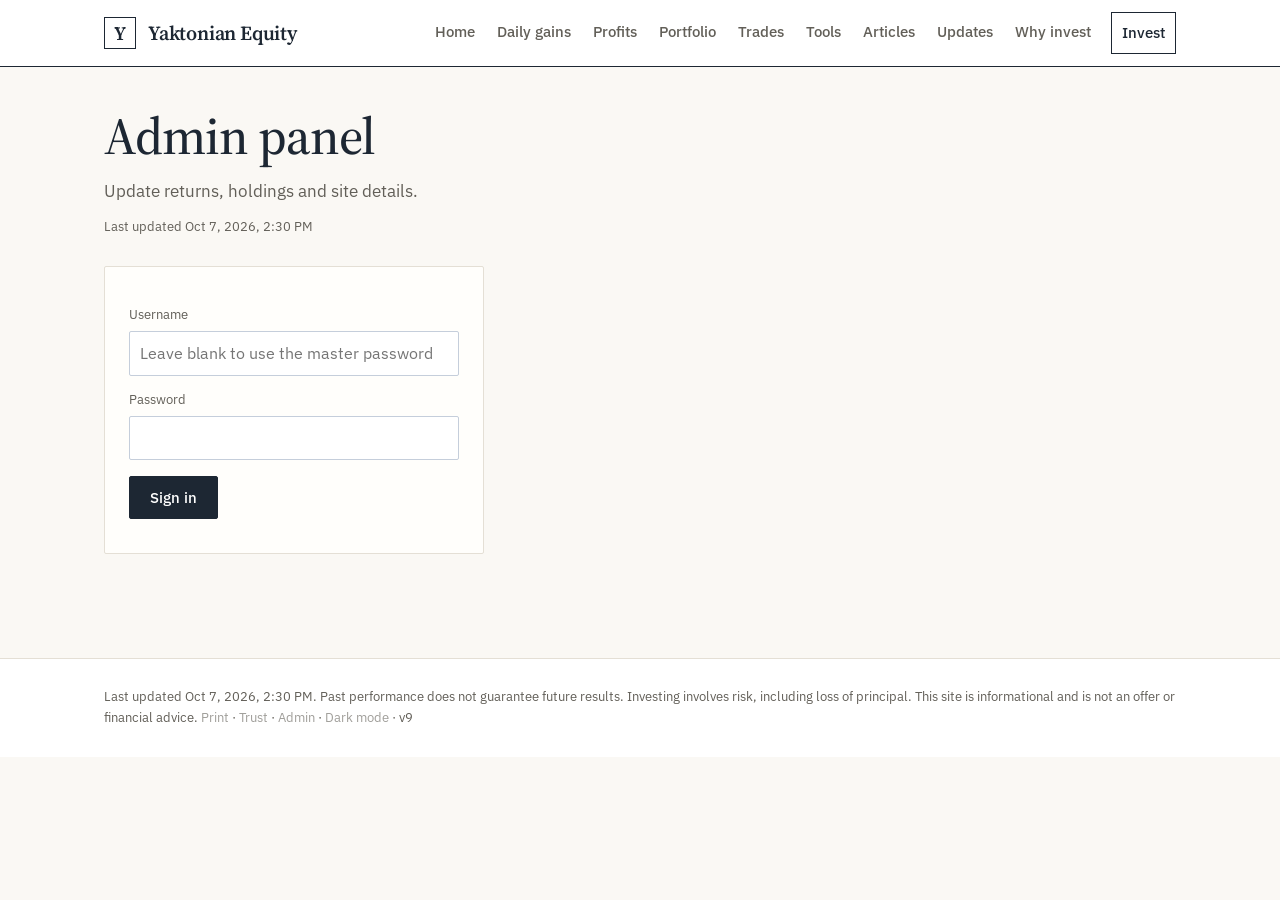
==== public/admin.html @ e35a279f "Add files via upload" ====
<!doctype html>
<html lang="en"><head><meta charset="utf-8"><meta name="robots" content="noindex"><meta name="viewport" content="width=device-width,initial-scale=1">
<title>Admin · Yaktonian Equity</title>
<link rel="preconnect" href="https://fonts.googleapis.com"><link rel="preconnect" href="https://fonts.gstatic.com" crossorigin>
<link href="https://fonts.googleapis.com/css2?family=IBM+Plex+Sans:wght@400;500;600&family=Source+Serif+4:opsz,wght@8..60,500;8..60,600&display=swap" rel="stylesheet">
<link rel="stylesheet" href="assets/style.css?v=9"></head>
<body data-page="admin"><div id="app"></div>
<script src="assets/data.js?v=9"></script><script src="assets/app.js?v=9"></script></body></html>
---- public/assets/style.css ----
:root{--bg:#f5f7fa;--card:#fff;--ink:#12263f;--mute:#5d6b7e;--line:#e1e6ee;--blue:#1f5fa8;--pos:#0a7d4f;--neg:#c0392b}
*{box-sizing:border-box;margin:0}
body{background:var(--bg);color:var(--ink);font:400 15.5px/1.6 'IBM Plex Sans',system-ui,sans-serif;font-variant-numeric:tabular-nums;min-height:100vh}
h1,h2,h3,.logo{font-family:'Source Serif 4',Georgia,serif;font-weight:600;letter-spacing:-.01em}
a{color:inherit;text-decoration:none}:focus-visible{outline:2px solid var(--blue);outline-offset:2px}
.wrap{max-width:1120px;margin:0 auto;padding:0 24px}
header{background:#fff;border-bottom:1px solid var(--line);position:sticky;top:0;z-index:9}
header .wrap{display:flex;align-items:center;justify-content:space-between;min-height:66px;gap:16px;flex-wrap:wrap}
.logo{display:flex;align-items:center;gap:12px;font-size:20px}
.mark{width:32px;height:32px;border-radius:7px;background:var(--ink);color:#fff;display:grid;place-items:center;font-size:19px}
nav{display:flex;gap:2px;flex-wrap:wrap}nav a{padding:8px 14px;border-radius:6px;color:var(--mute);font-weight:500;font-size:14.5px}
nav a:hover{background:var(--bg);color:var(--ink)}nav a.on{color:var(--blue);background:#eaf1fa}
main{padding:40px 0 80px}
.ph{margin-bottom:28px}h1{font-size:clamp(34px,5vw,52px);line-height:1.1}h2{font-size:26px}h3{font-size:19px;margin-bottom:10px}
.lead{color:var(--mute);font-size:17.5px;max-width:58ch;margin:14px 0 26px}
.hero{display:grid;grid-template-columns:1.05fr .95fr;gap:48px;align-items:center;padding:24px 0 40px}
.btns{display:flex;gap:10px;flex-wrap:wrap}
.btn{padding:11px 20px;border-radius:7px;border:1px solid #c5cedb;font:500 15px 'IBM Plex Sans',sans-serif;color:var(--ink);background:#fff;cursor:pointer}
.btn:hover{border-color:var(--ink)}.btn.pri{background:var(--ink);color:#fff;border-color:var(--ink)}.btn.sm{padding:6px 12px;font-size:13.5px}
.card{background:var(--card);border:1px solid var(--line);border-radius:10px;padding:24px;box-shadow:0 1px 2px rgba(18,38,63,.05);margin-bottom:24px}
.card small{color:var(--mute)}.big{display:block;font:600 44px/1.15 'Source Serif 4',serif;margin:2px 0 4px}
.kpis{display:grid;grid-template-columns:repeat(auto-fit,minmax(190px,1fr));gap:16px;margin-bottom:24px}
.kpi{background:#fff;border:1px solid var(--line);border-radius:10px;padding:18px 20px}
.kpi small{color:var(--mute);font-size:13px;display:block}.kpi strong{font:600 26px/1.3 'IBM Plex Sans';display:block}.kpi em{font-style:normal;font-size:13px;color:var(--mute)}
.pos{color:var(--pos)}.neg{color:var(--neg)}
.ch{width:100%;height:auto;display:block}.ch text{font:11px 'IBM Plex Sans';fill:#6b7889}
.draw{stroke-dasharray:1000;stroke-dashoffset:1000;animation:d 1.8s .2s ease forwards}@keyframes d{to{stroke-dashoffset:0}}
.head{display:flex;justify-content:space-between;align-items:center;gap:12px;margin-bottom:6px}.head a{color:var(--blue);font-weight:500}
.tw{overflow-x:auto}table{width:100%;border-collapse:collapse;min-width:480px}
th,td{text-align:left;padding:12px 10px;border-bottom:1px solid var(--line);white-space:nowrap}
th{color:var(--mute);font-weight:500;font-size:13px;background:#fafbfc}tr:hover td{background:#fafbfd}td.r,th.r{text-align:right}
tr.tot td{font-weight:600;border-top:2px solid var(--ink)}td small{color:var(--mute)}
#dt:not(.all) tr.x{display:none}
.split{display:grid;grid-template-columns:300px 1fr;gap:24px;align-items:start}
.donut{width:240px;aspect-ratio:1;border-radius:50%;margin:8px auto;position:relative}.donut:after{content:"";position:absolute;inset:27%;background:#fff;border-radius:50%}
.dot{display:inline-block;width:10px;height:10px;border-radius:3px;margin-right:10px}
.grid{display:grid;grid-template-columns:repeat(auto-fit,minmax(300px,1fr));gap:20px}.grid .card{margin:0}.grid p{color:var(--mute)}
.sec{margin-top:40px}
label{display:block;margin:14px 0 5px;color:var(--mute);font-size:13px}
input,textarea,select{width:100%;background:#fff;border:1px solid #c5cedb;border-radius:7px;color:var(--ink);padding:9px 10px;font:inherit}
td input{min-width:110px;padding:7px 8px}textarea{min-height:110px;font:13px ui-monospace,monospace}
.row4{display:grid;grid-template-columns:repeat(4,1fr);gap:14px;align-items:end}.row3{display:grid;grid-template-columns:repeat(3,1fr);gap:14px}
.tabs{display:flex;gap:8px;flex-wrap:wrap;margin-bottom:12px}.note{color:var(--mute);font-size:13.5px;margin:10px 0}
footer{border-top:1px solid var(--line);background:#fff;padding:28px 0;color:var(--mute);font-size:13px}
nav a.cta{background:var(--ink);color:#fff;margin-left:6px}nav a.cta:hover{background:var(--blue)}
.seg{display:inline-flex;border:1px solid #c5cedb;border-radius:7px;overflow:hidden}.seg button{border:0;background:#fff;padding:7px 16px;font:500 14px 'IBM Plex Sans',sans-serif;color:var(--mute);cursor:pointer}.seg button.on{background:var(--ink);color:#fff}
.split2{display:grid;grid-template-columns:1.2fr .8fr;gap:24px;align-items:start}.steps{padding-left:20px;display:grid;gap:10px;color:var(--mute)}.steps b{color:var(--ink)}
@media(max-width:860px){.split2{grid-template-columns:1fr}.hero,.split{grid-template-columns:1fr}.row4,.row3{grid-template-columns:1fr}.big{font-size:36px}}
@media(prefers-reduced-motion:reduce){.draw{animation:none;stroke-dashoffset:0}}
td textarea{min-height:60px;min-width:240px}
details{border-top:1px solid var(--line);padding:12px 0}summary{cursor:pointer;font-weight:500}details p{color:var(--mute);margin-top:8px}
.upd{border-top:1px solid var(--line);padding:14px 0}.upd b{display:block}.upd p{color:var(--mute)}
p.stamp{color:var(--mute);font-size:13px;margin-top:-14px}.card p.stamp{margin:12px 0 0}
.b{display:inline-block;padding:2px 9px;border-radius:5px;font-size:12px;font-weight:600}.b.buy{background:#e3f4ec;color:var(--pos)}.b.sell{background:#fbe9e6;color:var(--neg)}
.b.st.Open{background:#e8f0fa;color:var(--blue)}.b.st.Filled{background:#e3f4ec;color:var(--pos)}.b.st.Cancelled{background:#eef0f3;color:var(--mute)}
select{min-width:90px}
/* Dark mode (toggle in footer) */
[data-theme=dark]{color-scheme:dark;--bg:#0e1621;--card:#16212f;--ink:#e8eef6;--mute:#9aa9bd;--line:#26344a;--blue:#6db0f2;--pos:#3ccf91;--neg:#ff7b6b}
[data-theme=dark] header,[data-theme=dark] footer,[data-theme=dark] .kpi,[data-theme=dark] .btn,[data-theme=dark] .seg button,[data-theme=dark] input,[data-theme=dark] textarea,[data-theme=dark] select,[data-theme=dark] .donut:after{background:var(--card)}
[data-theme=dark] .btn,[data-theme=dark] .seg,[data-theme=dark] input,[data-theme=dark] textarea,[data-theme=dark] select{border-color:#34445e}
[data-theme=dark] .btn.pri,[data-theme=dark] nav a.cta,[data-theme=dark] .seg button.on{background:var(--blue);color:#0b1320;border-color:var(--blue)}
[data-theme=dark] nav a.cta:hover{background:#9cc9f6}
[data-theme=dark] .mark{background:var(--blue);color:#0b1320}
[data-theme=dark] nav a.on{background:#1d2c42}
[data-theme=dark] nav a:hover{background:#1a2638}
[data-theme=dark] th,[data-theme=dark] tr:hover td{background:#1a2638}
[data-theme=dark] .b.buy,[data-theme=dark] .b.st.Filled{background:#12372c}
[data-theme=dark] .b.sell{background:#40201d}
[data-theme=dark] .b.st.Open{background:#1b3250}
[data-theme=dark] .b.st.Cancelled{background:#243044}
[data-theme=dark] .ch line{stroke:#2a3950}
[data-theme=dark] .ch text{fill:#8d9db3}
[data-theme=dark] .ch polyline{stroke:#6db0f2}
[data-theme=dark] .ch polygon{fill:#6db0f2}
/* ---- v8: portfolio vs benchmark chart, tools page, roles ---- */
:root{--gold:#b8902f}[data-theme=dark]{--gold:#e0c36a}
.s-bg-a{background:var(--blue)}.s-bg-b{background:var(--gold)}
.pcw{position:relative}.pc{width:100%;height:auto;display:block;touch-action:pan-y;cursor:crosshair}
.pc text{font:11px 'IBM Plex Sans',sans-serif;fill:var(--mute)}
.pc .gl{stroke:var(--line)}.pc .base{stroke:var(--mute);stroke-dasharray:3 4;opacity:.55}.pc .xh{stroke:var(--mute);stroke-dasharray:2 3}
.pc .pl{fill:none;stroke-width:2.2;stroke-linejoin:round;stroke-linecap:round}
.pc .s-a{stroke:var(--blue)}.pc .s-b{stroke:var(--gold)}.pc .d-a{fill:var(--blue)}.pc .d-b{fill:var(--gold)}
.pc .bc{fill:var(--blue);opacity:.85}.pc .bi{fill:var(--gold)}
.pct{position:absolute;top:6px;left:0;pointer-events:none;background:var(--card);border:1px solid var(--line);border-radius:8px;padding:8px 12px;font-size:12.5px;line-height:1.55;box-shadow:0 4px 14px rgba(18,38,63,.14);white-space:nowrap;display:none;transform:translateX(12px);z-index:2}
.pct.r{transform:translateX(calc(-100% - 12px))}.pct b{display:block;margin-bottom:2px}
.btn.off{opacity:.45}
[hidden]{display:none!important}
.b.owner{background:#e8f0fa;color:var(--blue)}.b.editor{background:#e3f4ec;color:var(--pos)}.b.viewer{background:#eef0f3;color:var(--mute)}
[data-theme=dark] .b.owner{background:#1b3250}[data-theme=dark] .b.editor{background:#12372c}[data-theme=dark] .b.viewer{background:#243044}
@media(max-width:860px){.split2[style*="1fr 1fr"]{grid-template-columns:1fr!important}}
.head{flex-wrap:wrap}.pc{min-width:0}
@media(max-width:520px){#pck,#cmo,#eqo,#cgo,#glo,#spo,#pso{grid-template-columns:1fr 1fr!important}#pck .kpi,#cmo .kpi{padding:14px}}

/* ---- v9: plainer, editorial look ---- */
:root:not([data-theme=dark]){--bg:#faf8f4;--card:#fffefb;--ink:#1d2733;--line:#e4dfd5;--blue:#27567f;--mute:#625f58}
header{position:static;border-bottom:1px solid var(--ink)}
.mark{background:transparent;color:var(--ink);border:1.5px solid var(--ink);border-radius:0}
[data-theme=dark] .mark{background:transparent;color:var(--ink);border-color:var(--ink)}
nav a{border-radius:0;padding:8px 10px;border-bottom:2px solid transparent}
nav a:hover{background:transparent;border-bottom-color:var(--line)}nav a.on{background:transparent;border-bottom-color:var(--ink);color:var(--ink)}
nav a.cta{border-radius:0;background:transparent;color:var(--ink);border:1px solid var(--ink);margin-left:8px}nav a.cta:hover{background:var(--ink);color:var(--bg)}
[data-theme=dark] nav a.cta{background:transparent;color:var(--ink);border-color:var(--ink)}[data-theme=dark] nav a.on{background:transparent}
.card{border-radius:2px;box-shadow:none;background:var(--card)}
.kpi{background:transparent!important;border:0;border-top:2px solid var(--ink);border-radius:0;padding:12px 0 0}
.btn{border-radius:2px}.btn.sm{padding:6px 11px}.b{border-radius:2px}.seg,input,textarea,select{border-radius:2px}
h1{font-weight:500;letter-spacing:-.02em}.big{font-weight:500}
th{background:transparent;text-transform:uppercase;font-size:11.5px;letter-spacing:.06em}tr:hover td{background:transparent}
.lead{font-size:17px}.draw{animation:none;stroke-dashoffset:0}
.art{max-width:66ch}.art h1{margin-bottom:18px}.art h2{font-size:23px;margin:1.7em 0 .5em}.art h3{margin:1.4em 0 .4em}.art p,.art li{margin:0 0 1em}.art ul{padding-left:1.2em}
.art a,.upd a b{text-decoration:underline;text-underline-offset:3px}
@media print{header,footer,.np,.tabs{display:none!important}body{background:#fff}main{padding:0}.card{break-inside:avoid}}
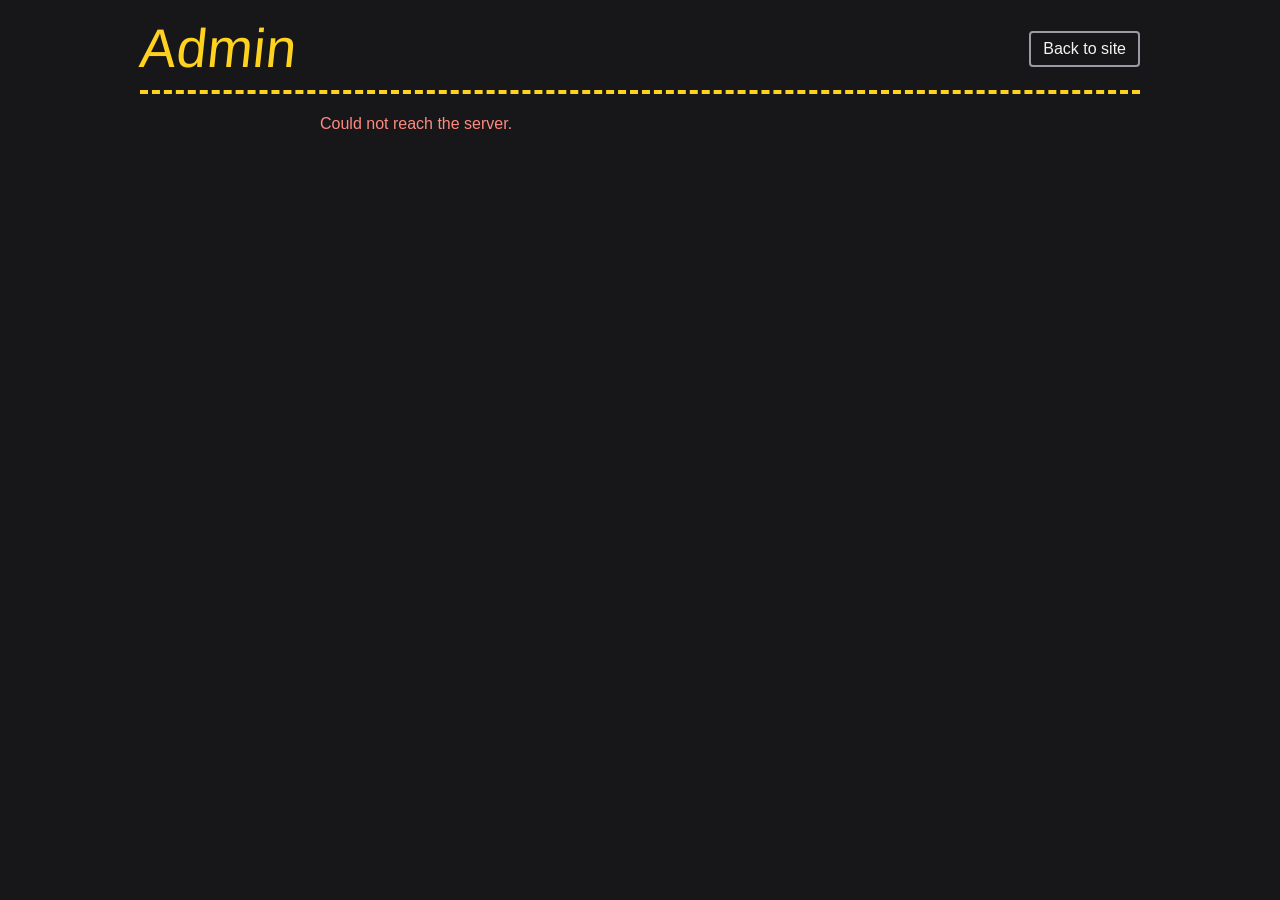
==== commit 62c7c113: "Add files via upload" ====
--- a/public/admin.html
+++ b/public/admin.html
@@ -1,8 +1,16 @@
 <!doctype html>
-<html lang="en"><head><meta charset="utf-8"><meta name="robots" content="noindex"><meta name="viewport" content="width=device-width,initial-scale=1">
-<title>Admin · Yaktonian Equity</title>
-<link rel="preconnect" href="https://fonts.googleapis.com"><link rel="preconnect" href="https://fonts.gstatic.com" crossorigin>
-<link href="https://fonts.googleapis.com/css2?family=IBM+Plex+Sans:wght@400;500;600&family=Source+Serif+4:opsz,wght@8..60,500;8..60,600&display=swap" rel="stylesheet">
-<link rel="stylesheet" href="assets/style.css?v=9"></head>
-<body data-page="admin"><div id="app"></div>
-<script src="assets/data.js?v=9"></script><script src="assets/app.js?v=9"></script></body></html>
+<html lang="en">
+<head>
+<meta charset="utf-8">
+<meta name="viewport" content="width=device-width,initial-scale=1">
+<meta name="robots" content="noindex">
+<title>Yakton Games Admin</title>
+<link rel="stylesheet" href="style.css">
+</head>
+<body class="adm">
+<header><h1>Admin</h1><a class="ghost alink" href="/">Back to site</a></header>
+<div class="line"></div>
+<main id="app"><p class="sm">Loading…</p></main>
+<script src="admin.js"></script>
+</body>
+</html>
--- a/public/style.css
+++ b/public/style.css
@@ -0,0 +1,159 @@
+:root{--ink:#17171a;--panel:#232327;--text:#f4f4f0;--dim:#9a9aa3;--y:#ffd21f;--t:#4FD1C5;--p:#e63027;color-scheme:dark}
+*{box-sizing:border-box}
+body{margin:0;background:var(--ink);color:var(--text);font:16px/1.5 "Trebuchet MS",Verdana,sans-serif;padding:0 16px 48px}
+header,main{max-width:1000px;margin:0 auto}
+header{display:flex;flex-wrap:wrap;gap:12px;align-items:center;justify-content:space-between;padding:22px 0 14px}
+h1{margin:0;font:400 clamp(2.2rem,7vw,3.4rem)/1 Impact,"Arial Black",sans-serif;color:var(--y);transform:skew(-6deg);letter-spacing:.01em}
+#q{width:min(100%,260px);padding:9px 12px;border:2px solid var(--dim);border-radius:4px;background:#0e0e10;color:var(--text);font:inherit}
+.line{max-width:1000px;margin:0 auto 18px;border-top:4px dashed var(--y)}
+button{font:inherit;cursor:pointer}
+:focus-visible{outline:3px solid var(--y);outline-offset:2px}
+#chips{display:flex;gap:8px;margin-bottom:14px;flex-wrap:wrap}
+#chips button{padding:4px 14px;border:2px solid var(--dim);border-radius:4px;background:none;color:var(--text)}
+#chips button[aria-pressed=true]{background:var(--y);border-color:var(--y);color:#111;font-weight:700}
+#grid{display:grid;grid-template-columns:repeat(auto-fill,minmax(210px,1fr));gap:14px}
+.tile{position:relative;aspect-ratio:4/3;border:0;border-radius:6px;overflow:hidden;padding:0;text-align:left;background:repeating-linear-gradient(-45deg,var(--a) 0 16px,var(--b) 16px 32px)}
+.tile b{position:absolute;inset:auto 0 0 0;padding:9px 11px;background:#0c0c0e;color:var(--y);font:400 1.4rem/1 Impact,"Arial Black",sans-serif}
+.tile small{position:absolute;top:8px;left:8px;padding:1px 7px;background:#0c0c0e;color:#fff;font-size:.78rem}
+.tile:hover b{background:var(--y);color:#111}
+#stage{background:var(--panel);border-radius:8px;padding:18px;margin-bottom:22px;text-align:center}
+#stage:fullscreen{overflow:auto;display:flex;flex-direction:column;justify-content:center}
+#gt{margin:0;font:400 2rem/1.1 Impact,"Arial Black",sans-serif}
+#help{margin:4px auto 14px;max-width:60ch;color:var(--dim)}
+#game{display:flex;flex-direction:column;align-items:center;gap:12px;min-height:200px;justify-content:center}
+#st{min-height:1.5em;margin:14px 0 8px;color:var(--y);font-weight:700}
+.bar{display:flex;gap:8px;justify-content:center;flex-wrap:wrap}
+.bar button,.ghost{background:none;border:2px solid var(--dim);color:var(--text);border-radius:4px;padding:5px 16px}
+canvas{max-width:100%;max-height:72vh;height:auto;background:#0d0b1f;border-radius:6px;touch-action:none}
+.g4{display:grid;grid-template-columns:repeat(4,min(80px,20vw));gap:8px;touch-action:none}
+.t{display:grid;place-items:center;aspect-ratio:1;border-radius:8px;font:800 1.2rem system-ui;font-style:normal;background:#34343a;color:var(--ink)}
+.t[style]{background:hsl(calc(var(--v)*32 + 160) 75% 62%)}
+.card{aspect-ratio:1;border:0;border-radius:8px;background:var(--p);font-size:1.8rem;padding:0}
+.card.up{background:var(--text)}
+.g3{display:grid;grid-template-columns:repeat(3,min(96px,26vw));gap:8px}
+.g3 button{aspect-ratio:1;border:0;border-radius:8px;background:#34343a;color:var(--t);font-size:2.4rem;font-weight:800}
+.g3 button.o{color:var(--p)}
+.ms{display:grid;gap:3px;width:min(100%,360px)}
+.ms button{aspect-ratio:1;border:0;border-radius:4px;background:#4a4a52;color:var(--text);font-weight:800;padding:0}
+.ms button.o{background:#18181b;color:hsl(calc(var(--n)*45 + 150) 80% 65%)}
+.react{width:min(100%,420px);height:200px;border:0;border-radius:8px;background:#34343a;color:var(--text);font-size:1.3rem;font-weight:800}
+.react.wait{background:var(--p);color:var(--ink)}
+.react.go{background:var(--t);color:var(--ink)}
+.big{font:400 2.2rem/1 Impact,"Arial Black",sans-serif}
+.pz{width:min(210px,58vw);aspect-ratio:1;border-radius:50%;border:10px solid #c98532;cursor:pointer;
+ background:radial-gradient(circle at 30% 35%,#b3261e 0 9%,#0000 10%),radial-gradient(circle at 66% 30%,#b3261e 0 9%,#0000 10%),radial-gradient(circle at 56% 68%,#b3261e 0 9%,#0000 10%),radial-gradient(circle at 28% 70%,#b3261e 0 9%,#0000 10%),#f2c14e}
+.pz:active{transform:scale(.96)}
+.shop{display:grid;gap:6px;width:min(100%,380px)}
+.shop button{padding:9px 12px;border:0;border-radius:4px;background:var(--y);color:#111;font-weight:700;text-align:left}
+.shop button:disabled{opacity:.4;cursor:default}
+#game{position:relative}
+.goldpz{position:absolute;width:64px;height:64px;border-radius:50%;border:0;background:radial-gradient(#fff3a0,#ffc400);font-size:1.7rem;box-shadow:0 0 18px #ffd21f}
+.cm{display:grid;gap:12px;justify-items:center}
+.row{display:flex;gap:8px;flex-wrap:wrap;align-items:center;justify-content:center}
+.cm select,.cm input{padding:6px 8px;border-radius:4px;border:2px solid var(--dim);background:#0e0e10;color:var(--text);font:inherit;width:auto}
+.cm input{width:9ch;text-transform:uppercase}
+.cm button{padding:8px 16px;border:0;border-radius:4px;background:var(--y);color:#111;font-weight:700}
+.sm{margin:0;color:var(--dim);font-size:.9rem}
+.cb{display:grid;grid-template-columns:repeat(8,min(60px,11vw));border:4px solid #0c0c0e;border-radius:4px}
+.cb:empty{display:none}
+.sq{aspect-ratio:1;border:0;padding:0;font-size:min(2.4rem,7.5vw);line-height:1}
+.sq.l{background-color:#c3cbd9}.sq.d{background-color:#6b7d9c}
+.sq.w{color:#fff;text-shadow:0 0 2px #000,0 0 2px #000,0 0 3px #000}
+.sq.b{color:#14141a;text-shadow:0 0 1px #fff}
+.sq.last{box-shadow:inset 0 0 0 4px #ffd21faa}
+.sq.sel{background-color:#ffd21f}
+.sq.to{background-image:radial-gradient(circle,#0007 0 17%,#0000 19%)}
+.sq.cap{background-image:radial-gradient(circle,#0000 0 58%,#e63027bb 61%)}
+.sq.chk{background-image:radial-gradient(#e63027,#0000 72%)}
+.tile{box-shadow:0 4px 0 #0008;transition:transform .12s,box-shadow .12s}
+.tile:hover{transform:translateY(-4px) rotate(-.6deg);box-shadow:0 10px 0 #0008}
+.tile:active{transform:translateY(0)}
+#q{background:#0e0e10 url("data:image/svg+xml,%3Csvg xmlns='http://www.w3.org/2000/svg' width='16' height='16' fill='none' stroke='%239a9aa3' stroke-width='2'%3E%3Ccircle cx='6.5' cy='6.5' r='5'/%3E%3Cpath d='M10.5 10.5 15 15'/%3E%3C/svg%3E") no-repeat 10px 50%;padding-left:34px}
+#stage{border:2px solid #ffffff14;box-shadow:0 0 40px #ffd21f14}
+header{position:relative}
+.hb{display:flex;gap:8px;align-items:center}
+.ib{width:40px;height:40px;border:2px solid var(--dim);border-radius:4px;background:#0e0e10;color:var(--text);font-size:1.2rem;line-height:1;padding:0}
+.ib:hover{border-color:var(--y)}
+#settings{position:fixed;inset:0;background:#000a;display:grid;place-items:center;z-index:50;padding:16px}
+#settings[hidden]{display:none}
+#settings .box{background:var(--panel);border:2px solid var(--y);border-radius:8px;padding:20px;width:min(100%,360px);display:grid;gap:14px}
+#settings h2{margin:0;font:400 1.8rem/1 Impact,"Arial Black",sans-serif;color:var(--y)}
+.srow{display:flex;justify-content:space-between;align-items:center;gap:12px}
+.srow input[type=checkbox]{width:22px;height:22px;accent-color:var(--y)}
+.srow input[type=range]{width:150px;accent-color:var(--y)}
+.garage{width:min(100%,380px);text-align:left;background:#17171a;border-radius:6px;padding:10px 12px}
+.garage h3{margin:6px 0;font:400 1.15rem/1 Impact,"Arial Black",sans-serif;color:var(--y)}
+.grow{display:flex;justify-content:space-between;align-items:center;gap:10px;padding:6px 0;border-top:1px solid #2c2c33}
+.grow b{display:block;font-size:.95rem}
+.grow small{color:var(--dim);font-size:.8rem}
+.grow button{flex:none;min-width:84px;padding:6px 10px;border:0;border-radius:4px;background:var(--y);color:#111;font-weight:700}
+.grow button:disabled{opacity:.4;cursor:default}
+.sw{display:inline-block;width:12px;height:12px;border-radius:3px;margin-right:6px}
+.sw+b{display:inline}
+
+/* step 11: puzzle games */
+.zbar{display:flex;gap:6px;flex-wrap:wrap;justify-content:center;margin:2px 0}
+.zbar button,.zbar input{padding:6px 12px;border:2px solid #4a4a55;border-radius:6px;background:#26262d;color:#fff;font:600 .85rem system-ui}
+.zbar input{width:110px;text-transform:uppercase}
+.zbar button.on{border-color:#38e8ff;background:#0e3a46}
+.sdg{display:grid;grid-template-columns:repeat(9,1fr);width:min(450px,94vw);aspect-ratio:1;background:#111;border:3px solid #e8e8f0;border-radius:6px;overflow:hidden}
+.sdg button{position:relative;border:1px solid #3a3a44;background:#1c1c24;color:#9fd8ff;font:700 clamp(16px,4.6vw,26px) system-ui;padding:0;border-radius:0;display:grid;place-items:center}
+.sdg button.g{color:#fff;background:#23232d}
+.sdg button.r3{border-right:3px solid #e8e8f0}.sdg button.b3{border-bottom:3px solid #e8e8f0}
+.sdg button.pe{background:#2a2a3a}.sdg button.sm{background:#2d4f7c}.sdg button.se{background:#3a74c4;color:#fff}.sdg button.bad{color:#ff6b6b}
+.sdg button.nt{font-size:clamp(7px,1.8vw,10px);display:grid;grid-template-columns:repeat(3,1fr);color:#8aa;line-height:1}
+.sdp{display:grid;grid-template-columns:repeat(9,1fr);gap:4px;width:min(450px,94vw)}
+.sdp button{padding:8px 0;border:0;border-radius:6px;background:#34343c;color:#fff;font:700 1.1rem system-ui}
+.sol{display:grid;grid-template-columns:repeat(7,1fr);gap:1.4%;width:min(640px,96vw);user-select:none;align-items:start}
+.sol .cd{width:100%;aspect-ratio:5/7;border-radius:6%;background:#f7f7f2;border:2px solid #222;box-sizing:border-box;font:800 clamp(10px,3.2vw,19px) system-ui;display:flex;flex-direction:column;justify-content:space-between;padding:4%;cursor:pointer;position:relative}
+.sol .cd.red{color:#d11}.sol .cd.blk{color:#111}
+.sol .cd.dn{background:repeating-linear-gradient(45deg,#2b4fa8 0 6px,#23408a 6px 12px);color:transparent}
+.sol .cd.sel{outline:3px solid #ffd21f}
+.sol .cd b{font-size:1.9em;align-self:flex-end;line-height:.8}
+.sol .sl{width:100%;aspect-ratio:5/7;border:2px dashed #ffffff55;border-radius:6%;box-sizing:border-box;display:grid;place-items:center;color:#ffffff55;font-size:1.4rem;cursor:pointer}
+.sol .stack>.cd+.cd{margin-top:-120%}
+.lo{display:grid;grid-template-columns:repeat(5,1fr);gap:6px;width:min(340px,90vw)}
+.lo button{aspect-ratio:1;border:0;border-radius:10px;background:#2a2a35;transition:.12s}
+.lo button.on{background:#ffd21f;box-shadow:0 0 18px #ffd21f99}
+.sp{display:grid;grid-template-columns:repeat(4,1fr);gap:6px;width:min(340px,90vw)}
+.sp button{aspect-ratio:1;border:0;border-radius:10px;background:#3b6fd4;color:#fff;font:800 clamp(20px,7vw,34px) system-ui}
+.sp button.e{background:transparent;pointer-events:none}
+
+/* step 12: retouched small games */
+.card{background:linear-gradient(145deg,#e63946,#a4161a);color:#ffffff90;font-weight:800;transition:transform .18s,background .18s;box-shadow:inset 0 0 0 3px #ffffff22}
+.card.up{background:#f4f4f8;color:#111;transform:scale(1.04)}
+.card.ok{background:#b6f2c2;color:#111;box-shadow:0 0 14px #5ed36f99}
+.g3 button{transition:background .15s,transform .1s}.g3 button:active{transform:scale(.95)}
+.g3 button.w{background:#ffd21f33;box-shadow:0 0 16px #ffd21f88}
+.ms{gap:2px;user-select:none;-webkit-user-select:none;touch-action:manipulation}
+.ms button{border-radius:3px;background:linear-gradient(#5a5a64,#45454d);line-height:1}
+.ms button.o{background:#18181b;box-shadow:none}.ms button.o.x{background:#7a1b1b}
+.t{transition:background .12s}
+
+/* step 13: admin panel, footer button, maintenance banner */
+footer{max-width:1000px;margin:36px auto 0;text-align:center}
+footer a{color:var(--dim);font-size:.8rem;text-decoration:none;border:1px solid #3a3a42;border-radius:4px;padding:3px 12px}
+footer a:hover{color:var(--y);border-color:var(--y)}
+.mbanner{position:fixed;left:0;right:0;bottom:0;z-index:60;background:var(--p);color:#fff;text-align:center;padding:8px 12px;font-weight:700;font-size:.9rem}
+.mbanner.pv{background:#3b3b44;color:var(--text)}
+.adm main{max-width:640px}
+.alink{text-decoration:none;display:inline-block}
+.abox,.asec{background:var(--panel);border:2px solid #3a3a42;border-radius:8px;padding:18px;display:grid;gap:12px;margin-bottom:16px}
+.abox{border-color:var(--y);max-width:380px;margin-inline:auto}
+.abox h2,.asec h2{margin:0;font:400 1.6rem/1 Impact,"Arial Black",sans-serif;color:var(--y)}
+.adm input[type=password],.adm input[type=text],.adm input[type=number]{padding:9px 12px;border:2px solid var(--dim);border-radius:4px;background:#0e0e10;color:var(--text);font:inherit;width:100%}
+.abtn{padding:9px 16px;border:0;border-radius:4px;background:var(--y);color:#17171a;font-weight:800}
+.abtn:disabled{opacity:.5}
+.adm .ghost.warn{border-color:#a44;color:#f99}
+.err{color:#ff8a80;margin:0;min-height:1.2em}
+.sm{color:var(--dim);font-size:.85rem;margin:0}
+.arow{display:flex;gap:10px;align-items:center;justify-content:space-between;flex-wrap:wrap}
+.arow input{width:160px!important}
+.badge{margin:0;font-weight:800;font-size:1.1rem}.badge.ok{color:#4ade80}.badge.bad{color:#ff6b6b}
+.crow{display:grid;grid-template-columns:1fr auto auto auto auto;gap:8px;align-items:center;padding:6px 0;border-top:1px solid #34343c}
+.crow b{color:var(--y);text-align:right;min-width:70px}
+.urow{display:grid;grid-template-columns:1fr auto auto;gap:8px;align-items:center;padding:8px 0;border-top:1px solid #34343c}
+.urow b{display:block}.urow .sm{display:block}
+.adm .ghost{padding:4px 12px}
+.toast{position:fixed;left:50%;bottom:24px;transform:translateX(-50%);background:var(--y);color:#17171a;padding:8px 18px;border-radius:6px;font-weight:800;z-index:70}
+@media(max-width:520px){.crow{grid-template-columns:1fr auto auto auto;}.crow span{grid-column:1/-1}.urow{grid-template-columns:1fr 1fr}.urow>div{grid-column:1/-1}}
